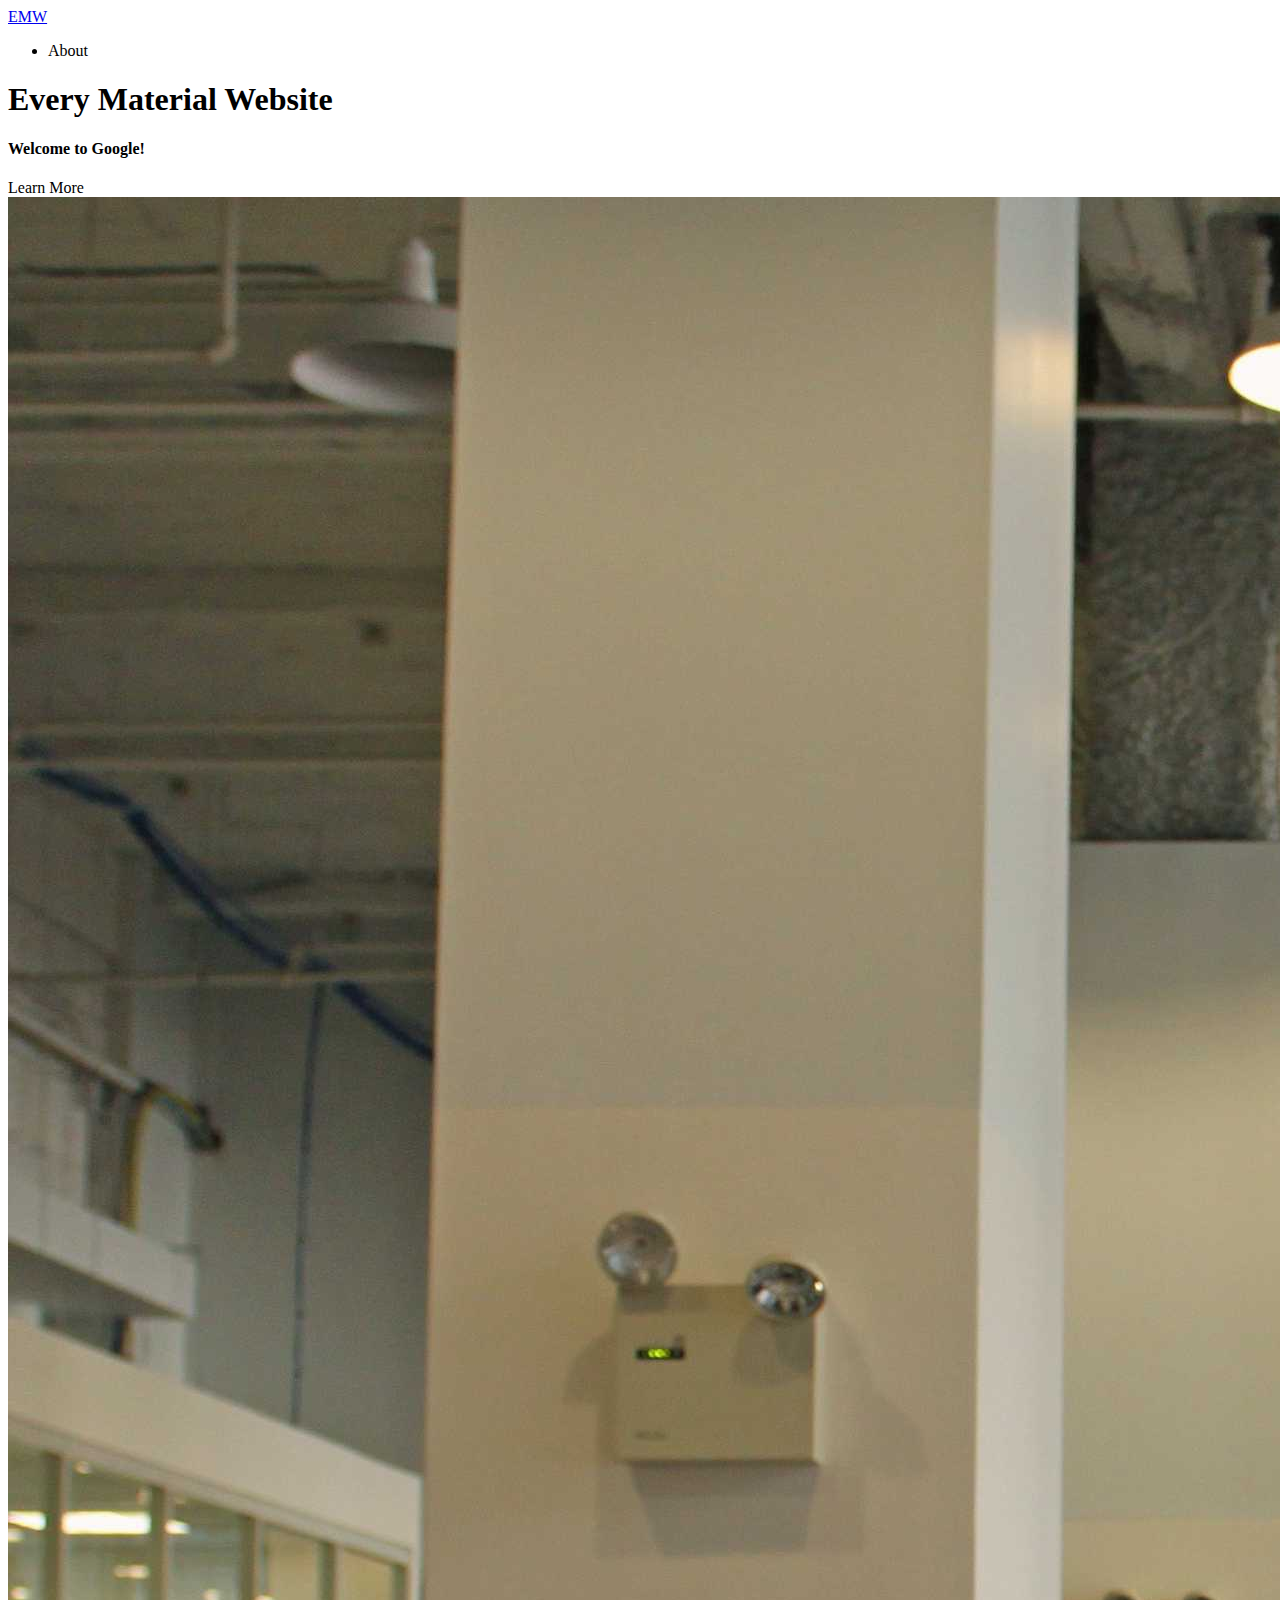
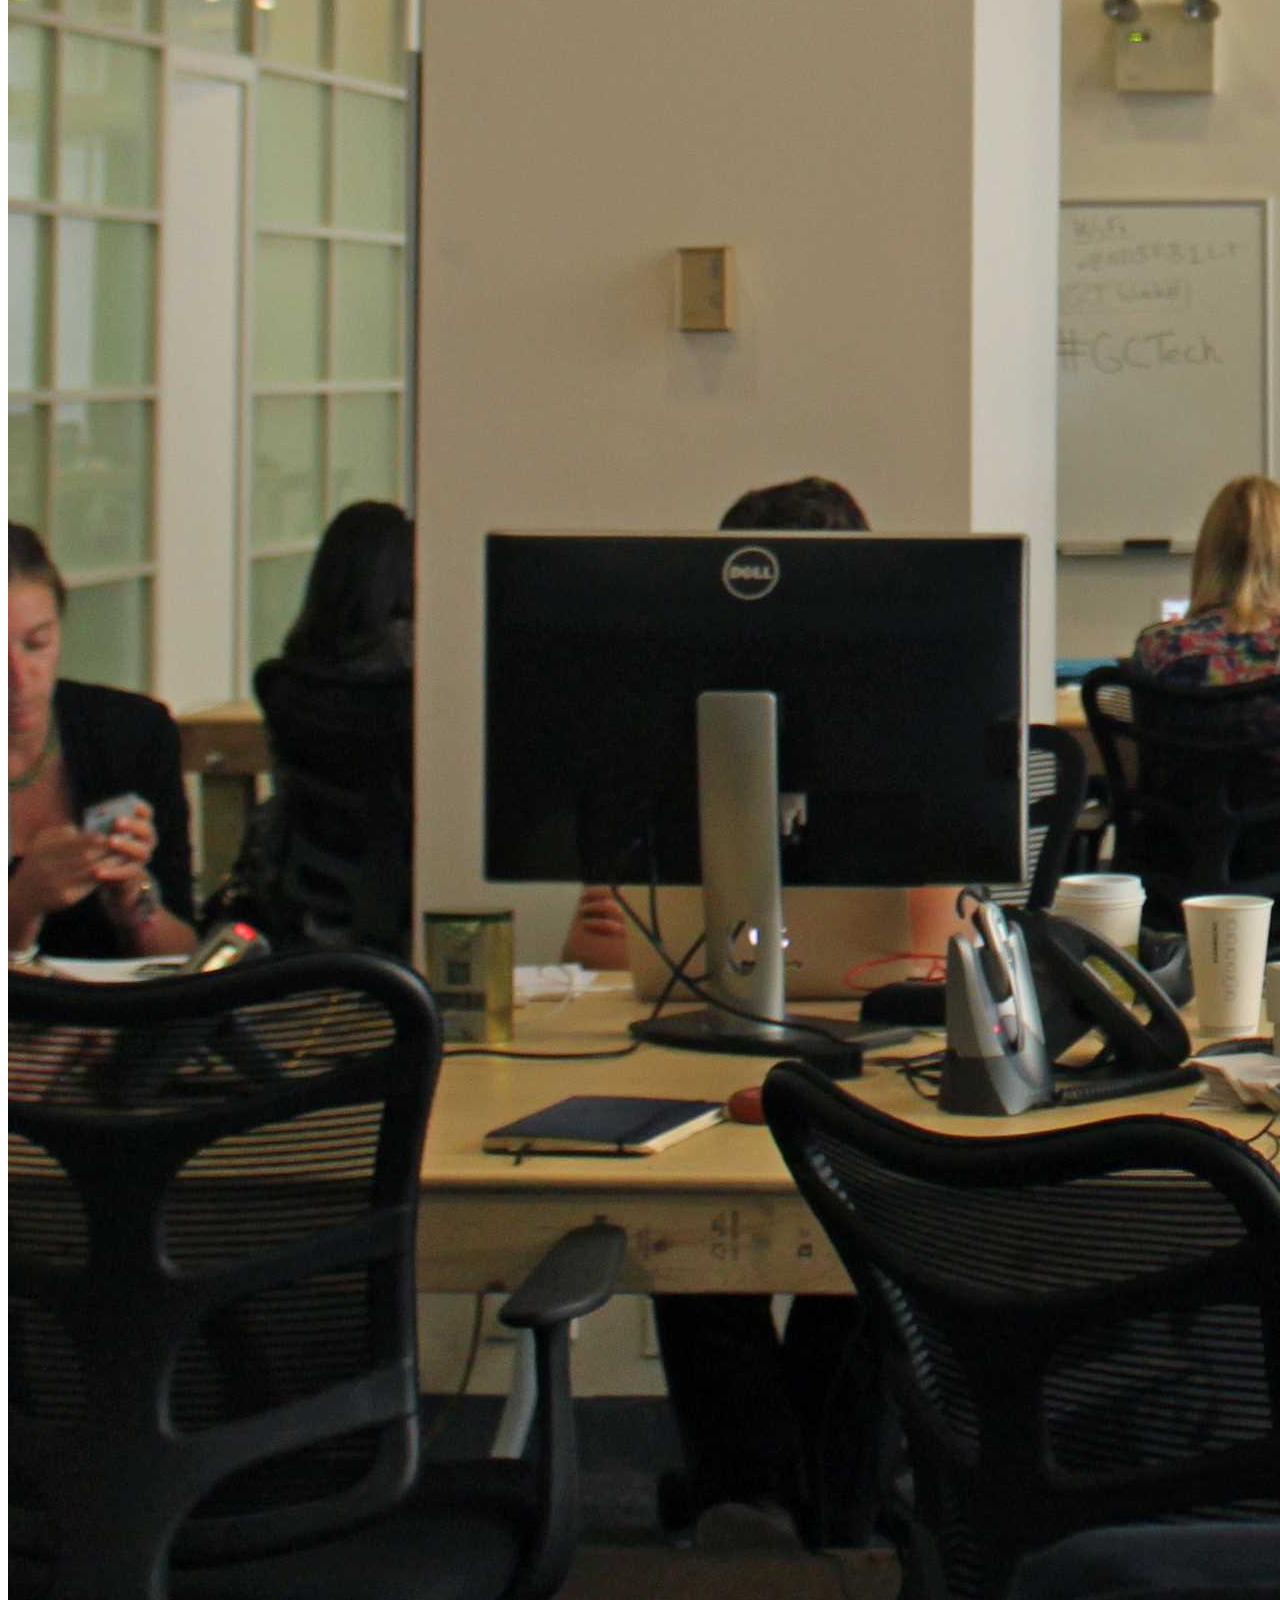
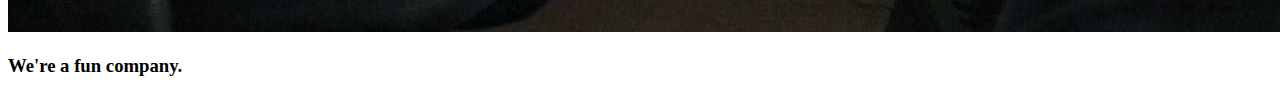
==== app/index.html @ 347bd962 "Added parallax" ====
<!doctype html>
<html lang="">
  <head>
    <meta charset="utf-8">
    <meta name="description" content="">
    <meta name="viewport" content="width=device-width, initial-scale=1">
    <title>EveryMaterialWebsite</title>

    <link href="https://fonts.googleapis.com/css?family=Source+Sans+Pro:300,400,700,900" rel="stylesheet">

    <link rel="apple-touch-icon" href="apple-touch-icon.png">
    <!-- Place favicon.ico in the root directory -->

    <!-- build:css styles/vendor.css -->
    <!-- bower:css -->
    <link rel="stylesheet" href="/bower_components/materialize/bin/materialize.css" />
    <!-- endbower -->
    <!-- endbuild -->

    <!-- build:css styles/main.css -->
    <link rel="stylesheet" href="styles/main.css">
    <!-- endbuild -->
    
  </head>
  <body>

    <!-- build:js scripts/vendor.js -->
    <!-- bower:js -->
    <script src="/bower_components/jquery/dist/jquery.js"></script>
    <script src="/bower_components/materialize/bin/materialize.js"></script>
    <!-- endbower -->
    <!-- endbuild -->

    <div class="navbar-fixed">
      <nav class="blue">
        <div class="nav-wrapper">
          <a href="#!" class="brand-logo">EMW</a>
          <ul class="right hide-on-med-and-down">
            <li><a>About</a></li>
          </ul>
        </div>
      </nav>
    </div>

    <div id="intro">
      <div class="valign-wrapper">
        <div class="valign">
          <h1>Every Material Website</h1>
          <h4>Welcome to Google!</h4>
          <a class="waves-effect waves-light btn blue">Learn More</a>
        </div>
      </div>
    </div>

    <div class="parallax-container">
      <div class="parallax valign-wrapper">
        <img src="images/fun.jpg">
        <div class="valign">
          <h3>We're a fun company.</h3>
        </div>
      </div>
    </div>
    
    <!-- build:js scripts/main.js -->
    <script src="scripts/main.js"></script>
    <!-- endbuild -->
  </body>
</html>
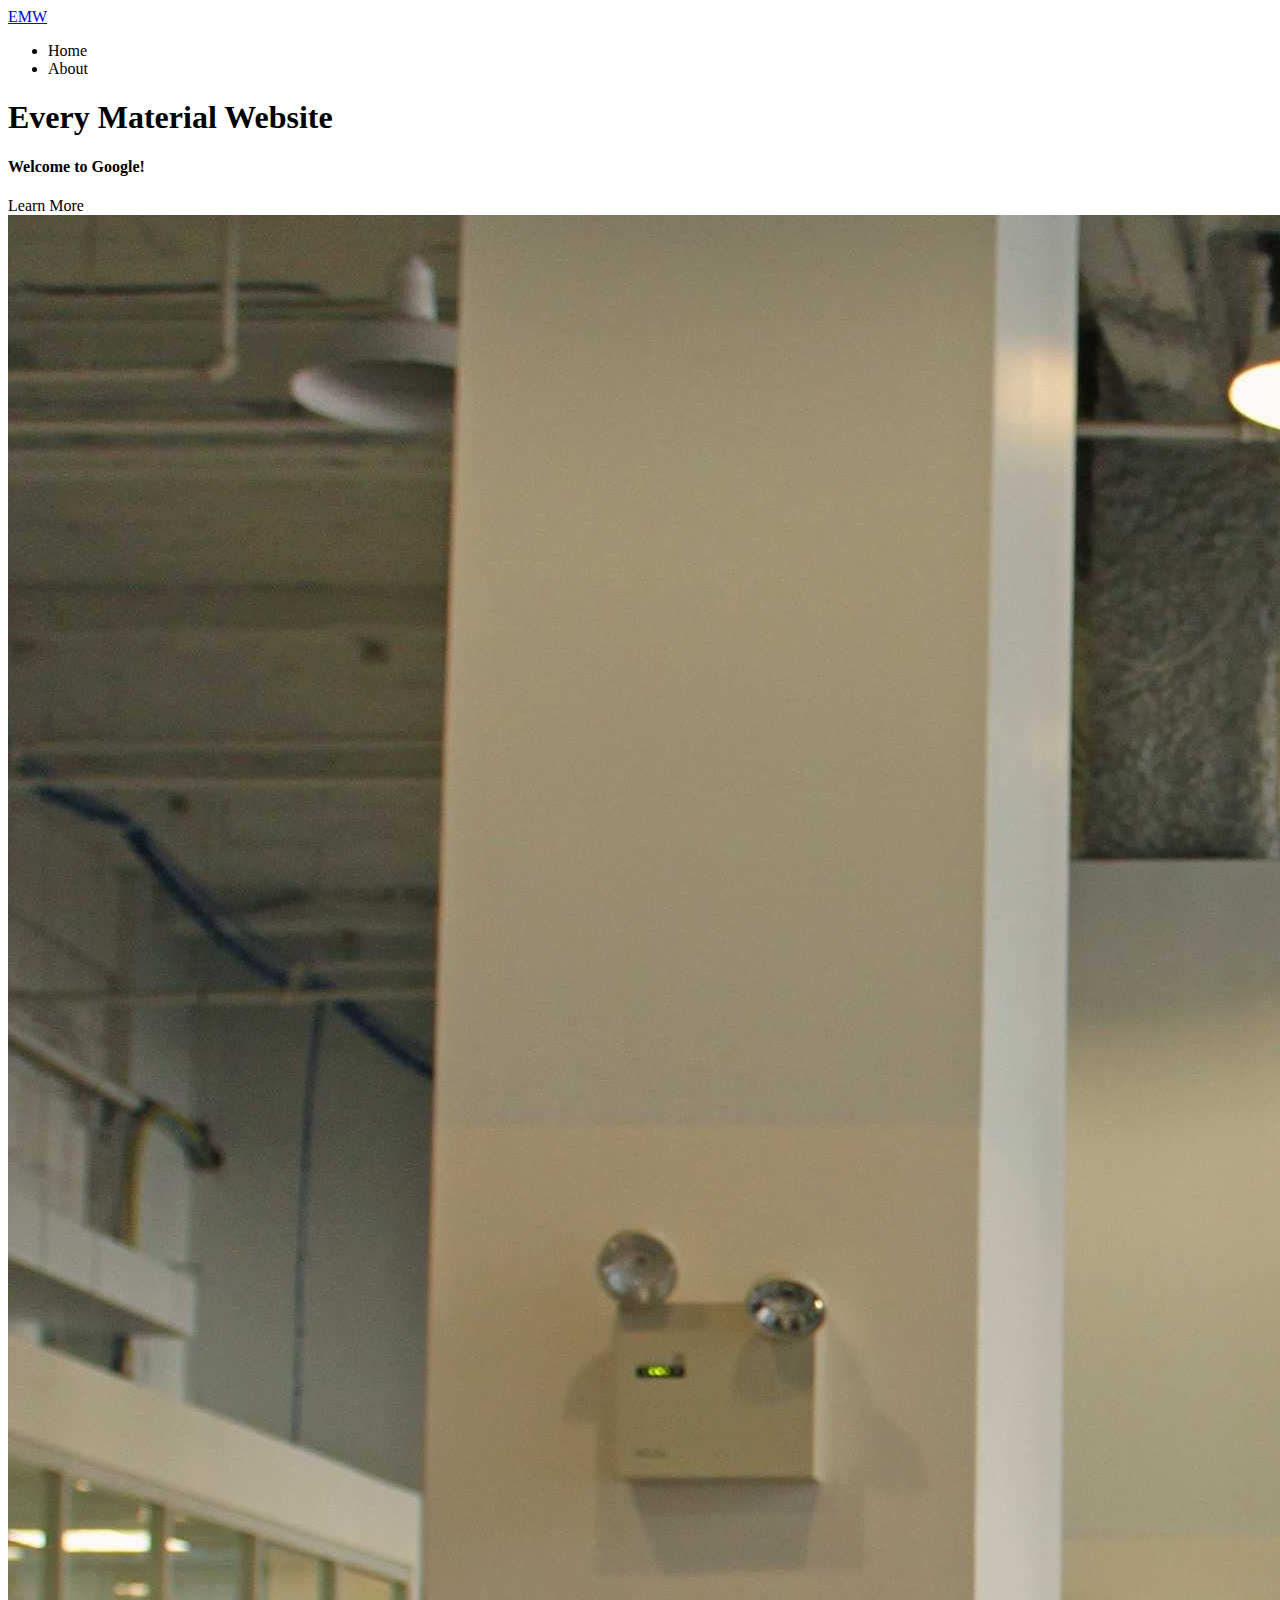
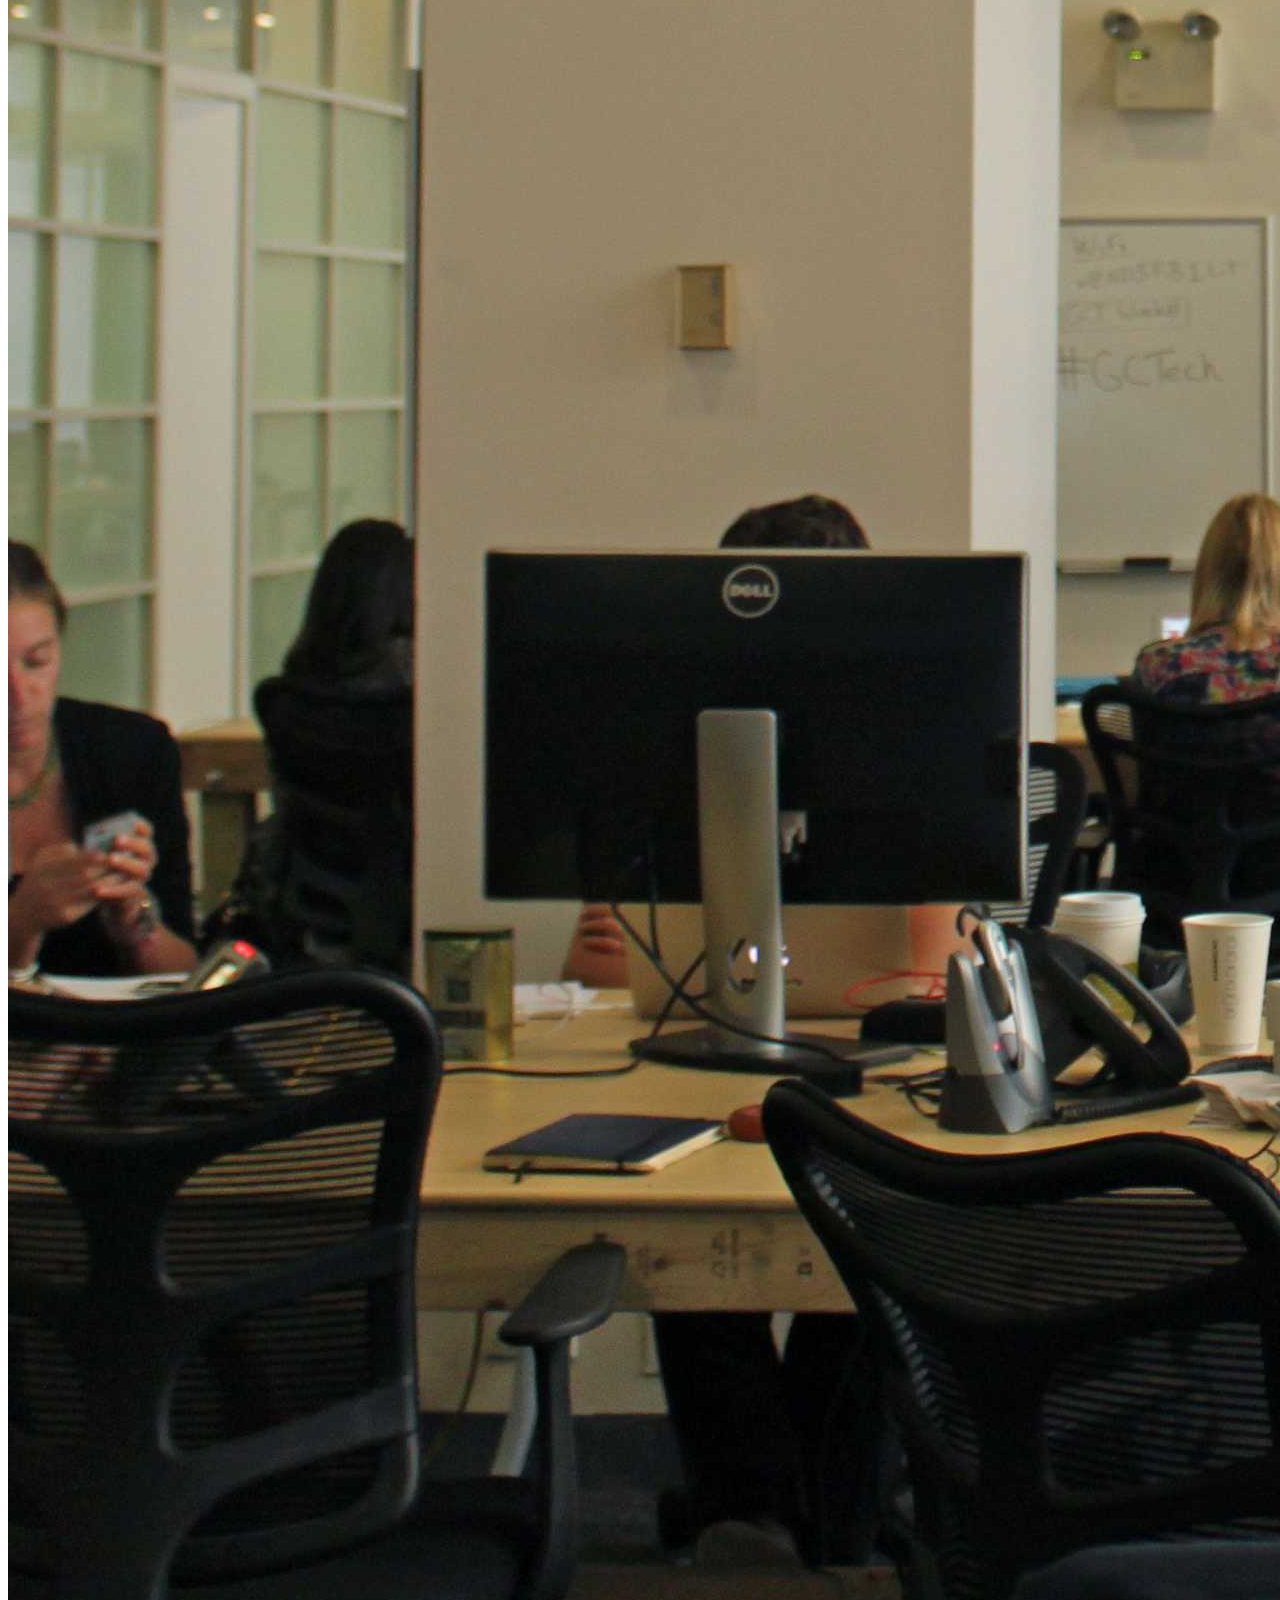
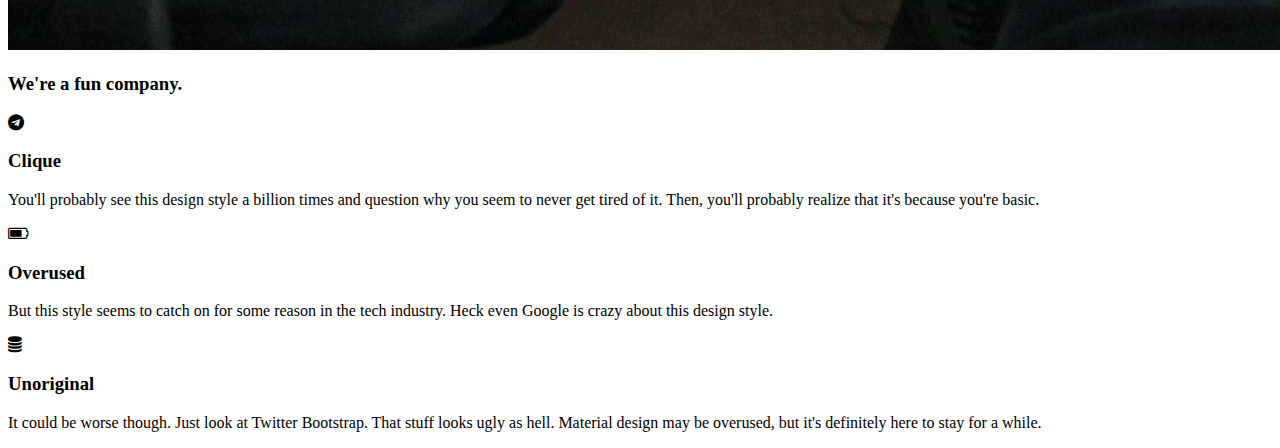
==== commit 1f271a48: "Added basics" ====
--- a/app/index.html
+++ b/app/index.html
@@ -7,6 +7,7 @@
     <title>EveryMaterialWebsite</title>
 
     <link href="https://fonts.googleapis.com/css?family=Source+Sans+Pro:300,400,700,900" rel="stylesheet">
+    <link rel="stylesheet" type="text/css" href="https://maxcdn.bootstrapcdn.com/font-awesome/4.7.0/css/font-awesome.min.css">
 
     <link rel="apple-touch-icon" href="apple-touch-icon.png">
     <!-- Place favicon.ico in the root directory -->
@@ -36,7 +37,8 @@
         <div class="nav-wrapper">
           <a href="#!" class="brand-logo">EMW</a>
           <ul class="right hide-on-med-and-down">
-            <li><a>About</a></li>
+            <li><a class="intro-btn">Home</a></li>
+            <li><a class="about-btn">About</a></li>
           </ul>
         </div>
       </nav>
@@ -47,7 +49,7 @@
         <div class="valign">
           <h1>Every Material Website</h1>
           <h4>Welcome to Google!</h4>
-          <a class="waves-effect waves-light btn blue">Learn More</a>
+          <a class="about-btn waves-effect waves-light btn blue">Learn More</a>
         </div>
       </div>
     </div>
@@ -60,6 +62,32 @@
         </div>
       </div>
     </div>
+
+    <div id="about" class="container">
+      <div class="row">
+        <div class="col s12 m3">
+          <div class="center">
+            <i class="fa fa-telegram" aria-hidden="true"></i>
+            <h3>Clique</h3>
+          </div>
+          <p>You'll probably see this design style a billion times and question why you seem to never get tired of it. Then, you'll probably realize that it's because you're basic.</p>
+        </div>
+        <div class="col s12 m3 offset-m1">
+          <div class="center">
+            <i class="fa fa-battery-three-quarters" aria-hidden="true"></i>
+            <h3>Overused</h3>
+          </div>
+          <p>But this style seems to catch on for some reason in the tech industry. Heck even Google is crazy about this design style.</p>
+        </div>
+        <div class="col s12 m3 offset-m1">
+          <div class="center">
+            <i class="fa fa-database" aria-hidden="true"></i>
+            <h3>Unoriginal</h3>
+          </div>
+          <p>It could be worse though. Just look at Twitter Bootstrap. That stuff looks ugly as hell. Material design may be overused, but it's definitely here to stay for a while.</p>
+        </div>
+      </div>
+    </div>
     
     <!-- build:js scripts/main.js -->
     <script src="scripts/main.js"></script>
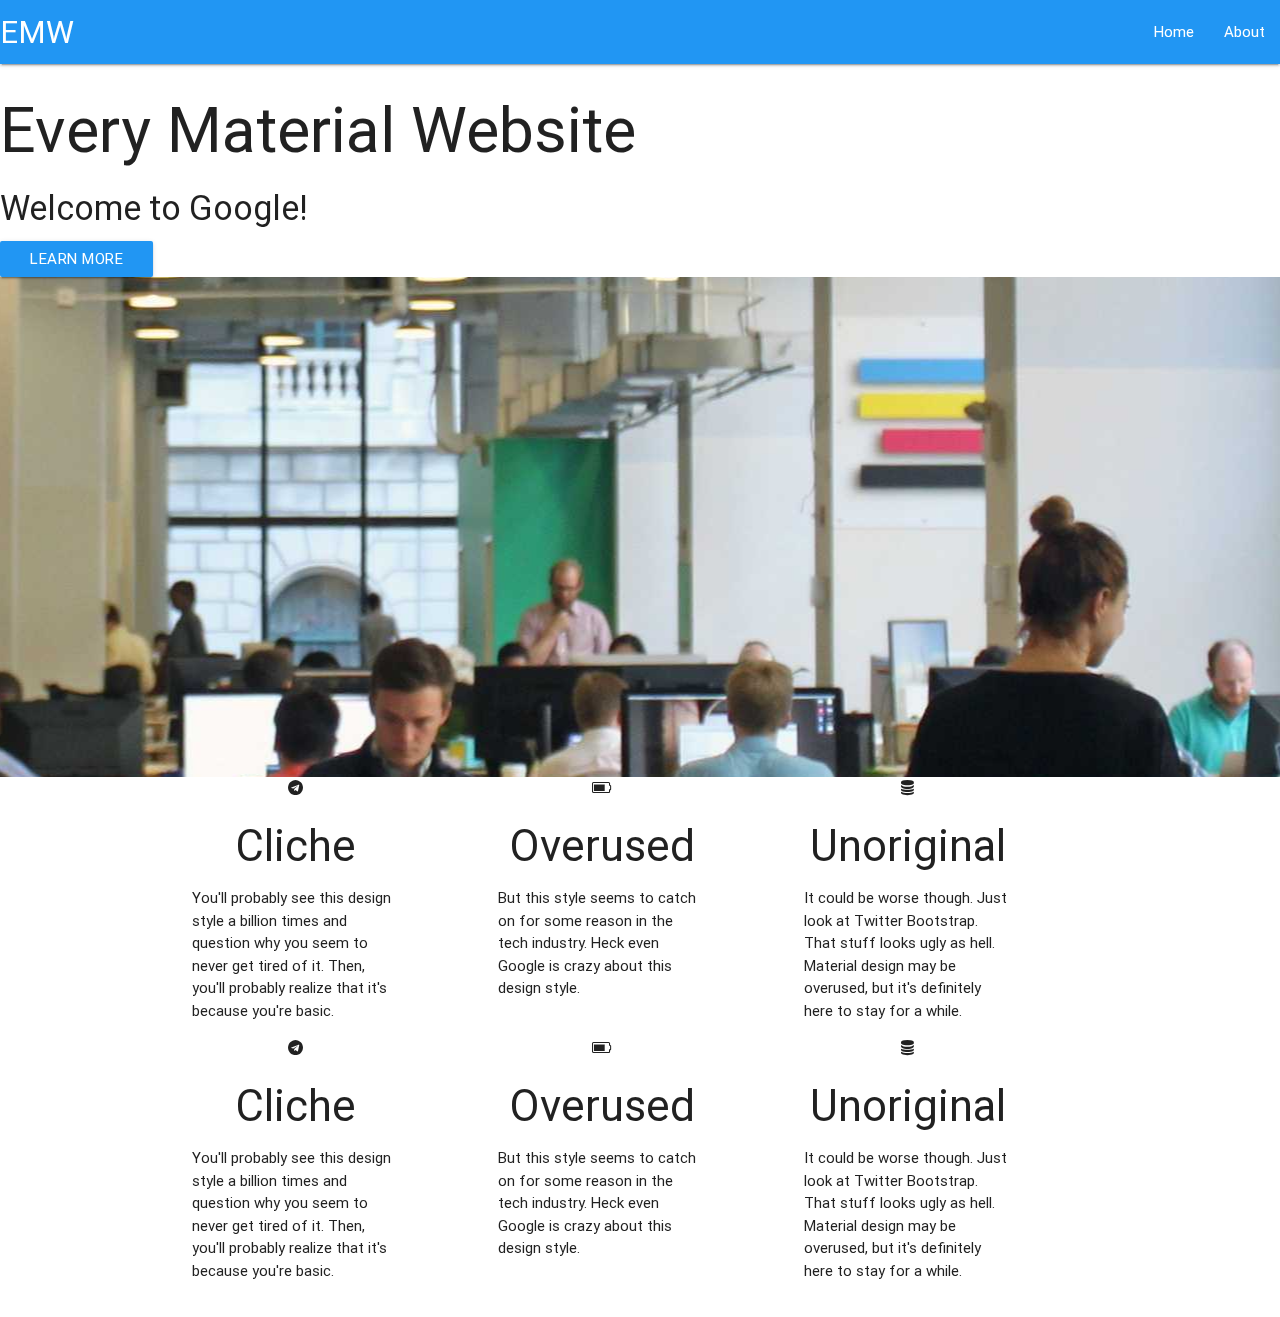
==== commit 8d9424dc: "Added on scroll animation" ====
--- a/app/index.html
+++ b/app/index.html
@@ -8,6 +8,7 @@
 
     <link href="https://fonts.googleapis.com/css?family=Source+Sans+Pro:300,400,700,900" rel="stylesheet">
     <link rel="stylesheet" type="text/css" href="https://maxcdn.bootstrapcdn.com/font-awesome/4.7.0/css/font-awesome.min.css">
+    <link rel="stylesheet" type="text/css" href="https://cdnjs.cloudflare.com/ajax/libs/animate.css/3.4.0/animate.min.css">
 
     <link rel="apple-touch-icon" href="apple-touch-icon.png">
     <!-- Place favicon.ico in the root directory -->
@@ -35,7 +36,7 @@
     <div class="navbar-fixed">
       <nav class="blue">
         <div class="nav-wrapper">
-          <a href="#!" class="brand-logo">EMW</a>
+          <a href="https://callaunchpad.org" target="_blank" class="brand-logo">EMW</a>
           <ul class="right hide-on-med-and-down">
             <li><a class="intro-btn">Home</a></li>
             <li><a class="about-btn">About</a></li>
@@ -65,21 +66,42 @@
 
     <div id="about" class="container">
       <div class="row">
-        <div class="col s12 m3">
+        <div class="col1 col s12 m3">
           <div class="center">
             <i class="fa fa-telegram" aria-hidden="true"></i>
-            <h3>Clique</h3>
+            <h3>Cliche</h3>
           </div>
           <p>You'll probably see this design style a billion times and question why you seem to never get tired of it. Then, you'll probably realize that it's because you're basic.</p>
         </div>
-        <div class="col s12 m3 offset-m1">
+        <div class="col2 col s12 m3 offset-m1">
           <div class="center">
             <i class="fa fa-battery-three-quarters" aria-hidden="true"></i>
             <h3>Overused</h3>
           </div>
           <p>But this style seems to catch on for some reason in the tech industry. Heck even Google is crazy about this design style.</p>
         </div>
-        <div class="col s12 m3 offset-m1">
+        <div class="col3 col s12 m3 offset-m1">
+          <div class="center">
+            <i class="fa fa-database" aria-hidden="true"></i>
+            <h3>Unoriginal</h3>
+          </div>
+          <p>It could be worse though. Just look at Twitter Bootstrap. That stuff looks ugly as hell. Material design may be overused, but it's definitely here to stay for a while.</p>
+        </div>
+        <div class="col4 col s12 m3">
+          <div class="center">
+            <i class="fa fa-telegram" aria-hidden="true"></i>
+            <h3>Cliche</h3>
+          </div>
+          <p>You'll probably see this design style a billion times and question why you seem to never get tired of it. Then, you'll probably realize that it's because you're basic.</p>
+        </div>
+        <div class="col5 col s12 m3 offset-m1">
+          <div class="center">
+            <i class="fa fa-battery-three-quarters" aria-hidden="true"></i>
+            <h3>Overused</h3>
+          </div>
+          <p>But this style seems to catch on for some reason in the tech industry. Heck even Google is crazy about this design style.</p>
+        </div>
+        <div class="col6 col s12 m3 offset-m1">
           <div class="center">
             <i class="fa fa-database" aria-hidden="true"></i>
             <h3>Unoriginal</h3>
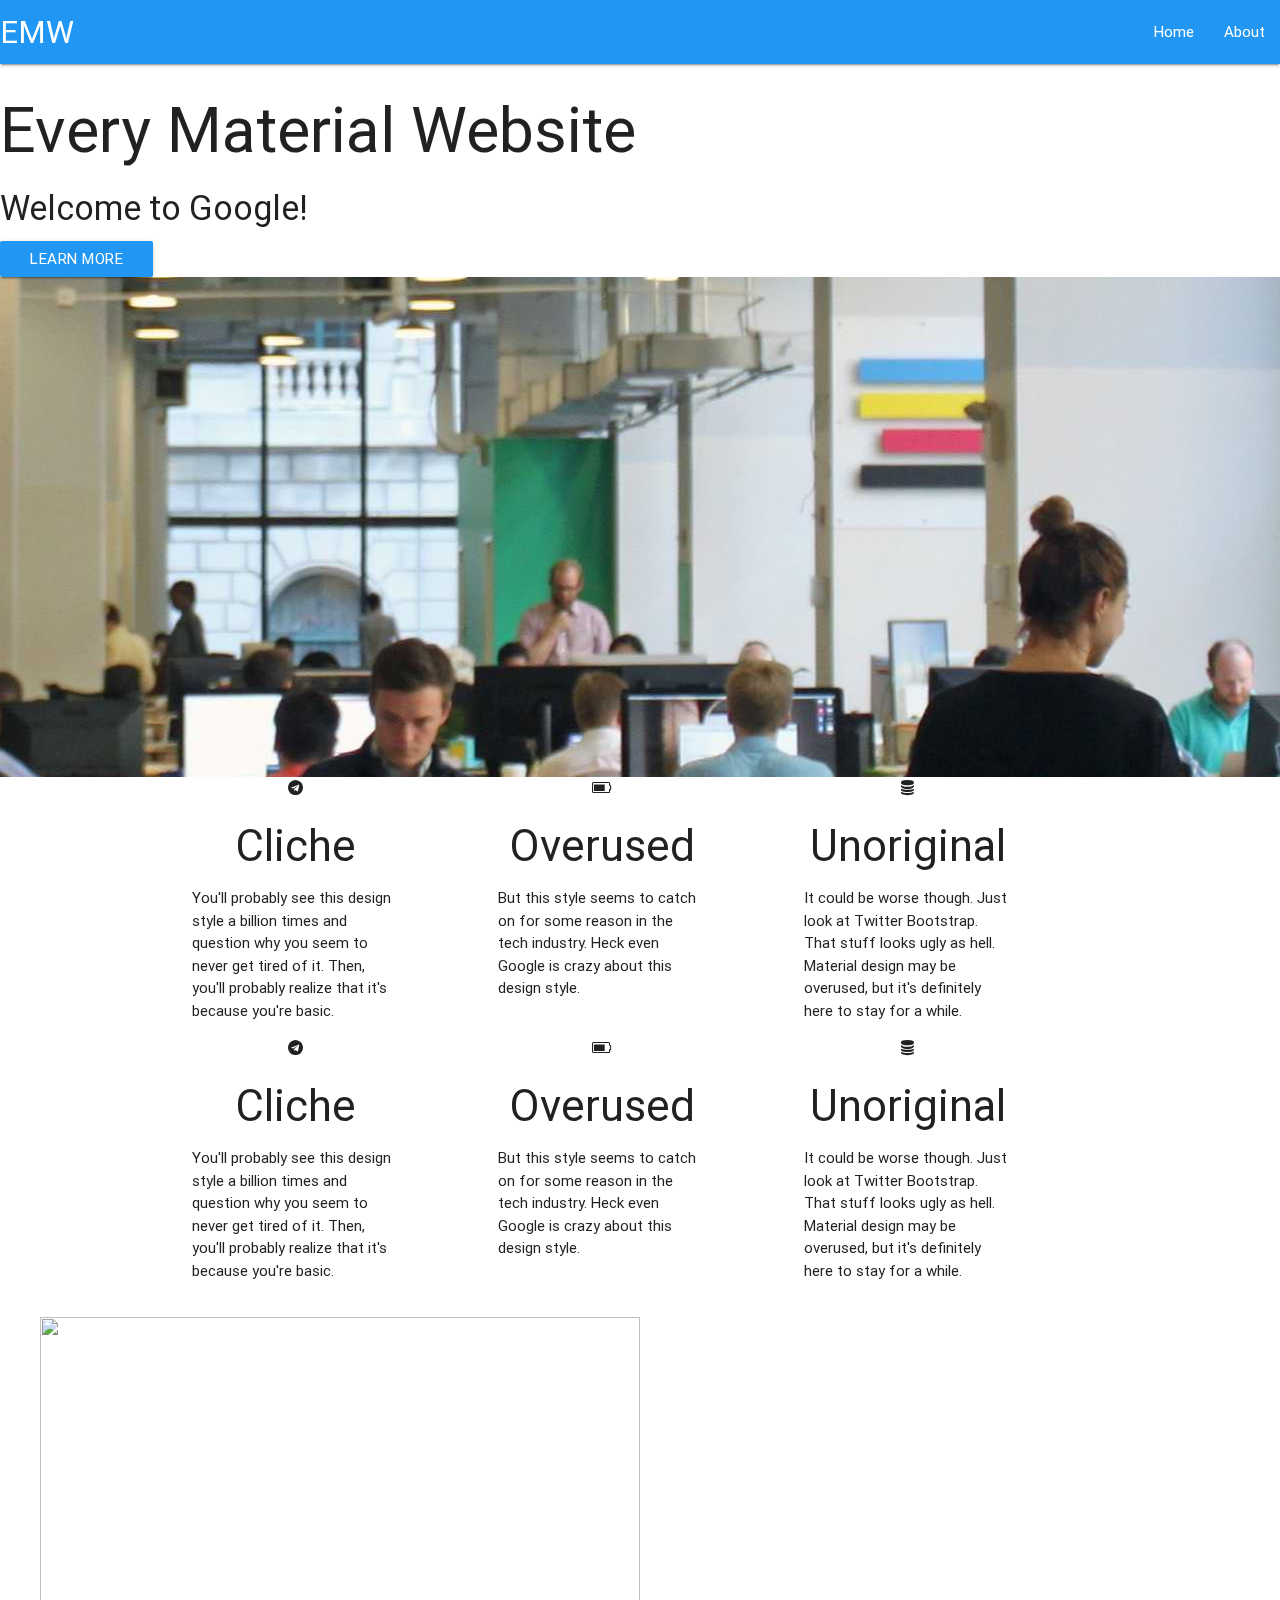
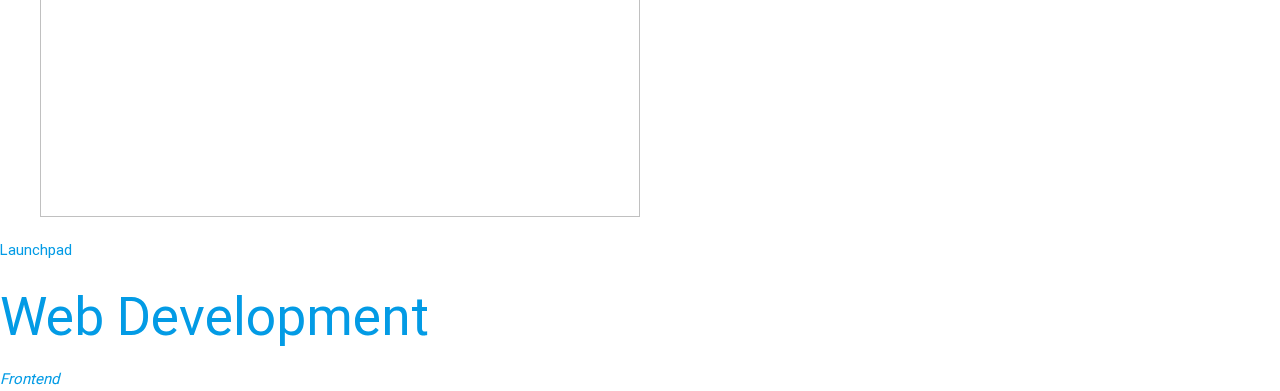
==== commit 20715454: "Added card" ====
--- a/app/index.html
+++ b/app/index.html
@@ -110,9 +110,26 @@
         </div>
       </div>
     </div>
+
+    <div id="card-wrapper">
+      <a href="https://callaunchpad.org" target="_blank">
+        <div class="launchpad-card card-background">
+          <figure class="card-image">
+            <img src="https://cms-assets.tutsplus.com/uploads/users/107/posts/25888/image/flat-icon-design6-%5BConverted%5D.jpg" height="500" width="600" alt="">
+          </figure>
+          <div class="layer cover"></div>
+          <div class="summary cover">
+            <span class="meta category">Launchpad</span>
+            <h2 class="title">Web Development</h2>
+            <address class="meta designer">Frontend</address>
+          </div>
+        </div>
+      </a>
+    </div>
     
     <!-- build:js scripts/main.js -->
     <script src="scripts/main.js"></script>
+    <script src="scripts/card.js"></script>
     <!-- endbuild -->
   </body>
 </html>
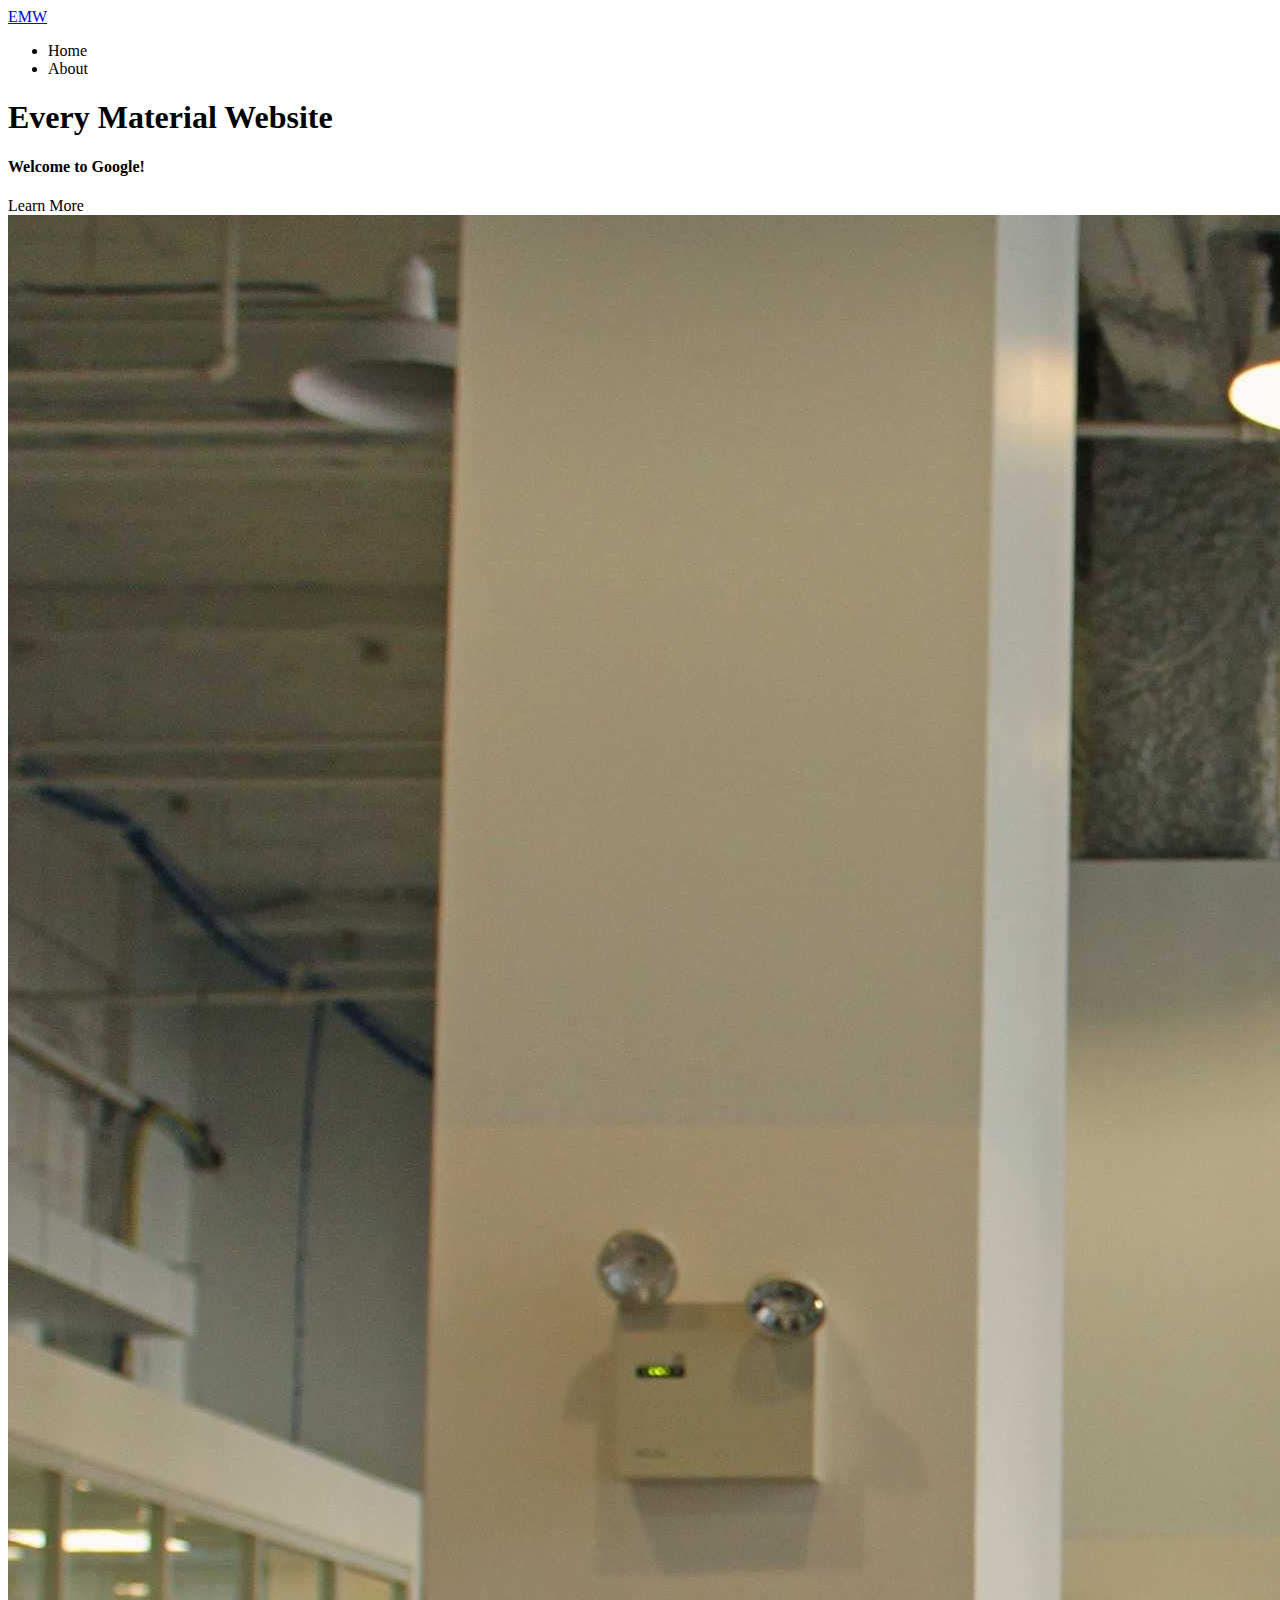
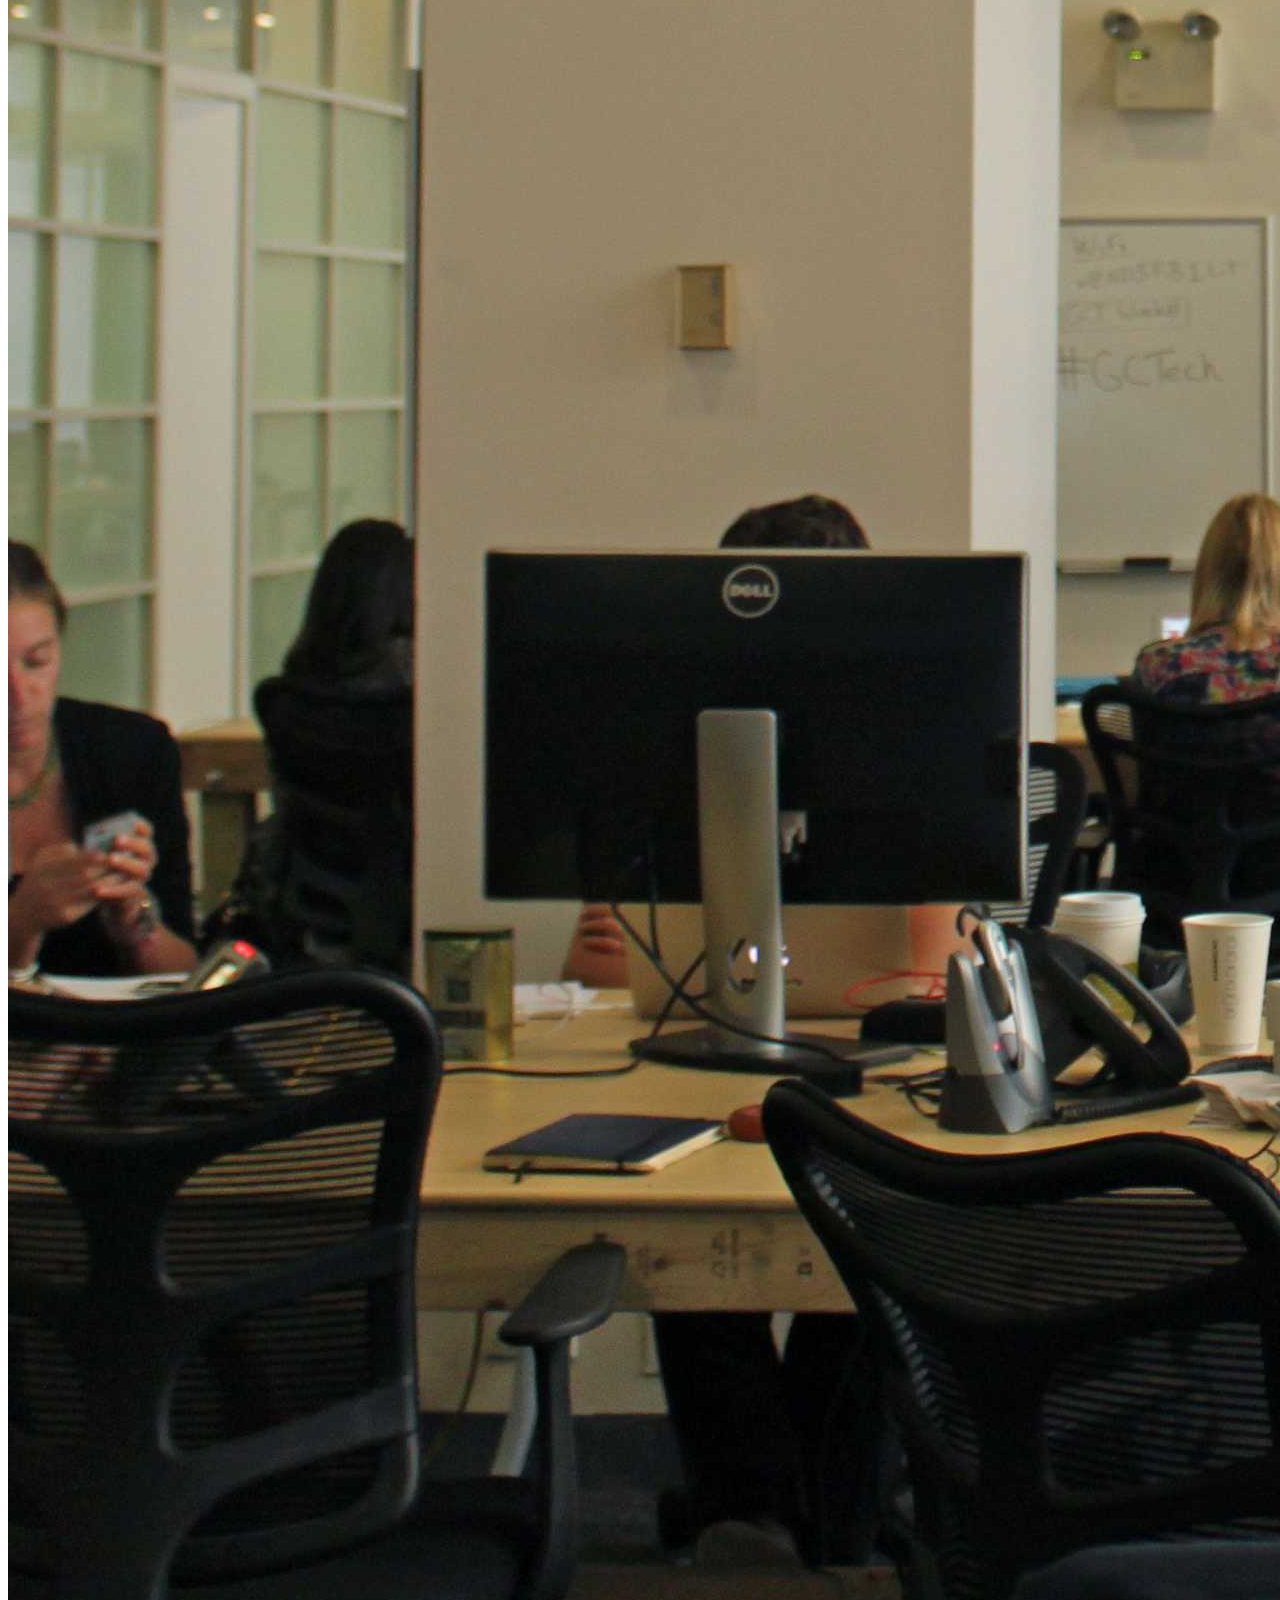
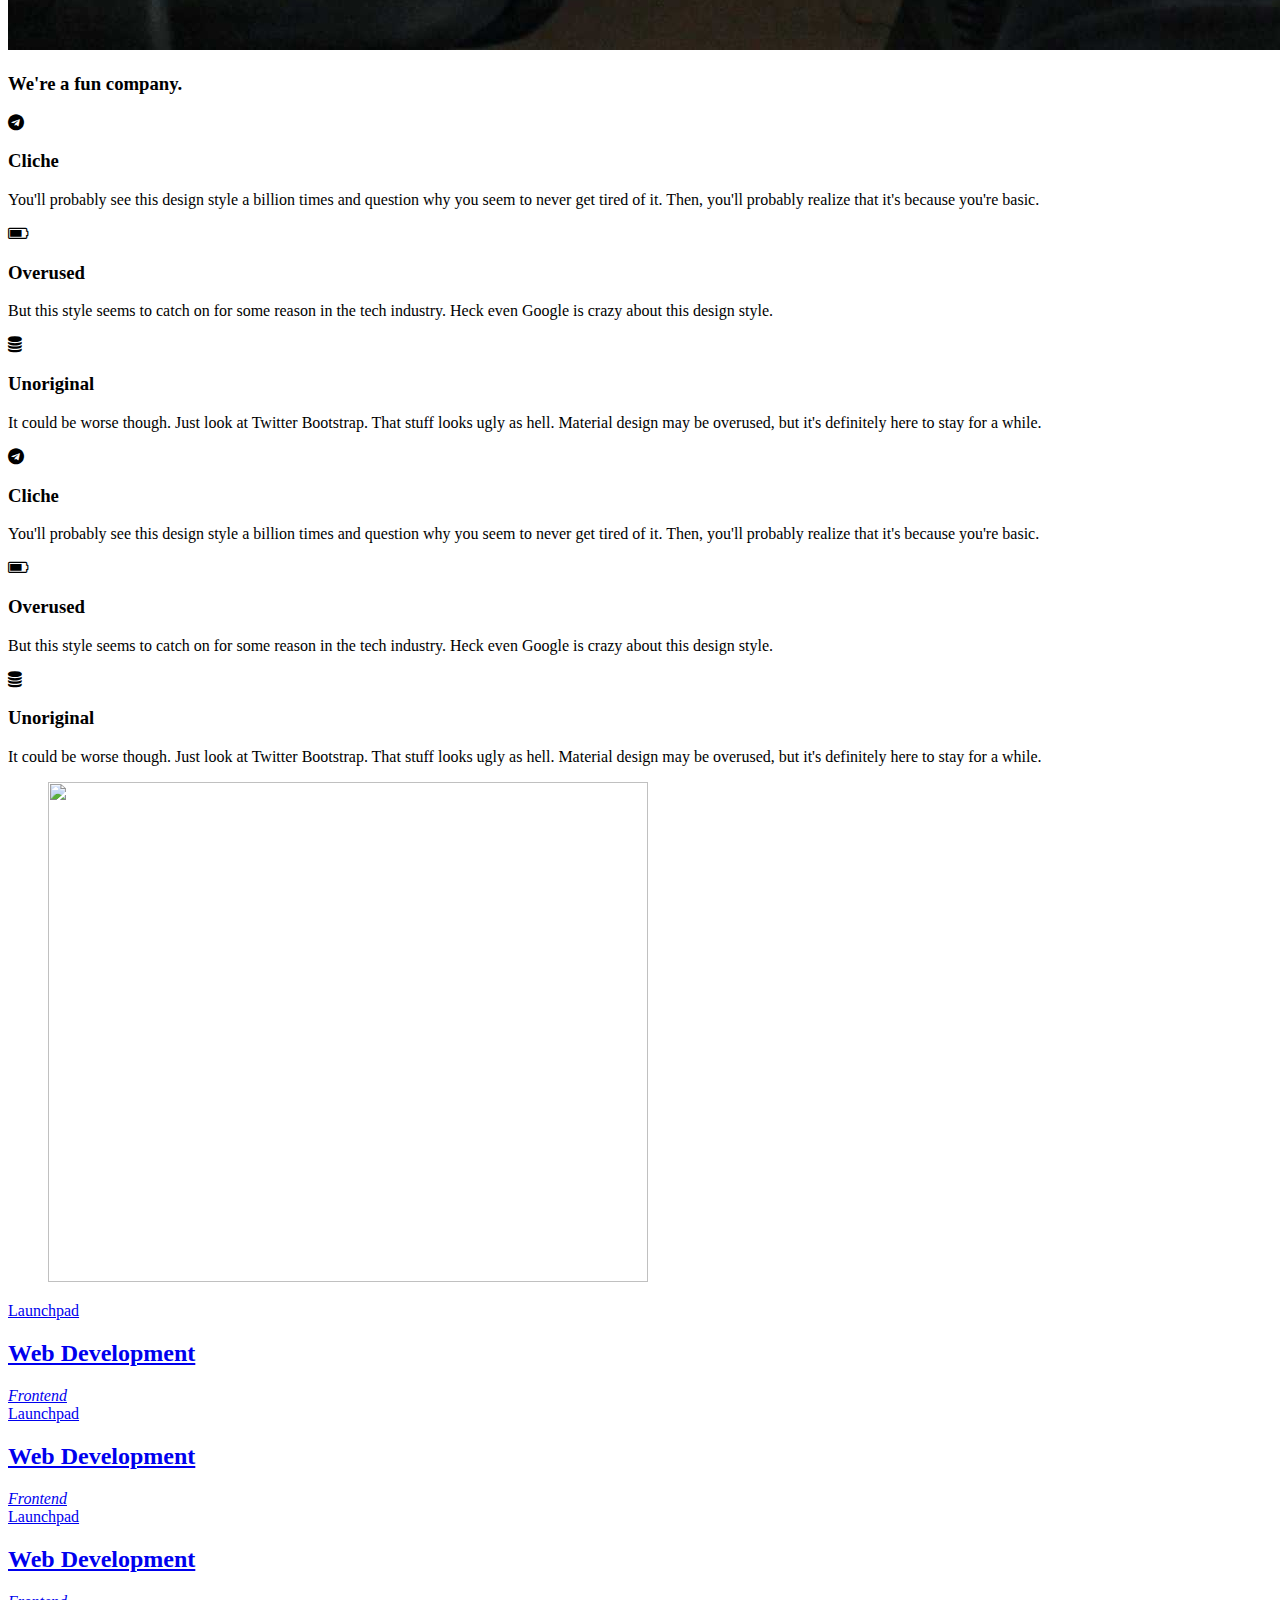
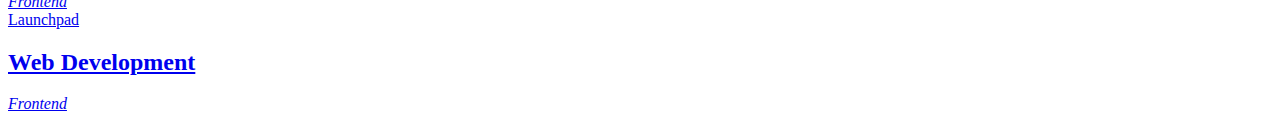
==== commit b65e9f27: "Updated cards" ====
--- a/app/index.html
+++ b/app/index.html
@@ -111,7 +111,7 @@
       </div>
     </div>
 
-    <div id="card-wrapper">
+    <div class="card-wrapper">
       <a href="https://callaunchpad.org" target="_blank">
         <div class="launchpad-card card-background">
           <figure class="card-image">
@@ -126,6 +126,56 @@
         </div>
       </a>
     </div>
+
+    <div class="container">
+      <div class="row">
+        <div class="col s12 m3">
+          <div class="card-wrapper">
+            <a href="https://callaunchpad.org" target="_blank">
+              <div class="launchpad-card card-background red">
+                <div class="card-image"></div>
+                <div class="layer cover"></div>
+                <div class="summary cover">
+                  <span class="meta category">Launchpad</span>
+                  <h2 class="title">Web Development</h2>
+                  <address class="meta designer">Frontend</address>
+                </div>
+              </div>
+            </a>
+          </div>
+        </div>
+        <div class="col s12 m3 offset-m1">
+          <div class="card-wrapper">
+            <a href="https://callaunchpad.org" target="_blank">
+              <div class="launchpad-card card-background green">
+                <div class="card-image"></div>
+                <div class="layer cover"></div>
+                <div class="summary cover">
+                  <span class="meta category">Launchpad</span>
+                  <h2 class="title">Web Development</h2>
+                  <address class="meta designer">Frontend</address>
+                </div>
+              </div>
+            </a>
+          </div>
+        </div>
+        <div class="col s12 m3 offset-m1">
+          <div class="card-wrapper">
+            <a href="https://callaunchpad.org" target="_blank">
+              <div class="launchpad-card card-background blue">
+                <div class="card-image"></div>
+                <div class="layer cover"></div>
+                <div class="summary cover">
+                  <span class="meta category">Launchpad</span>
+                  <h2 class="title">Web Development</h2>
+                  <address class="meta designer">Frontend</address>
+                </div>
+              </div>
+            </a>
+          </div>
+        </div>
+      </div>
+    </div>
     
     <!-- build:js scripts/main.js -->
     <script src="scripts/main.js"></script>
